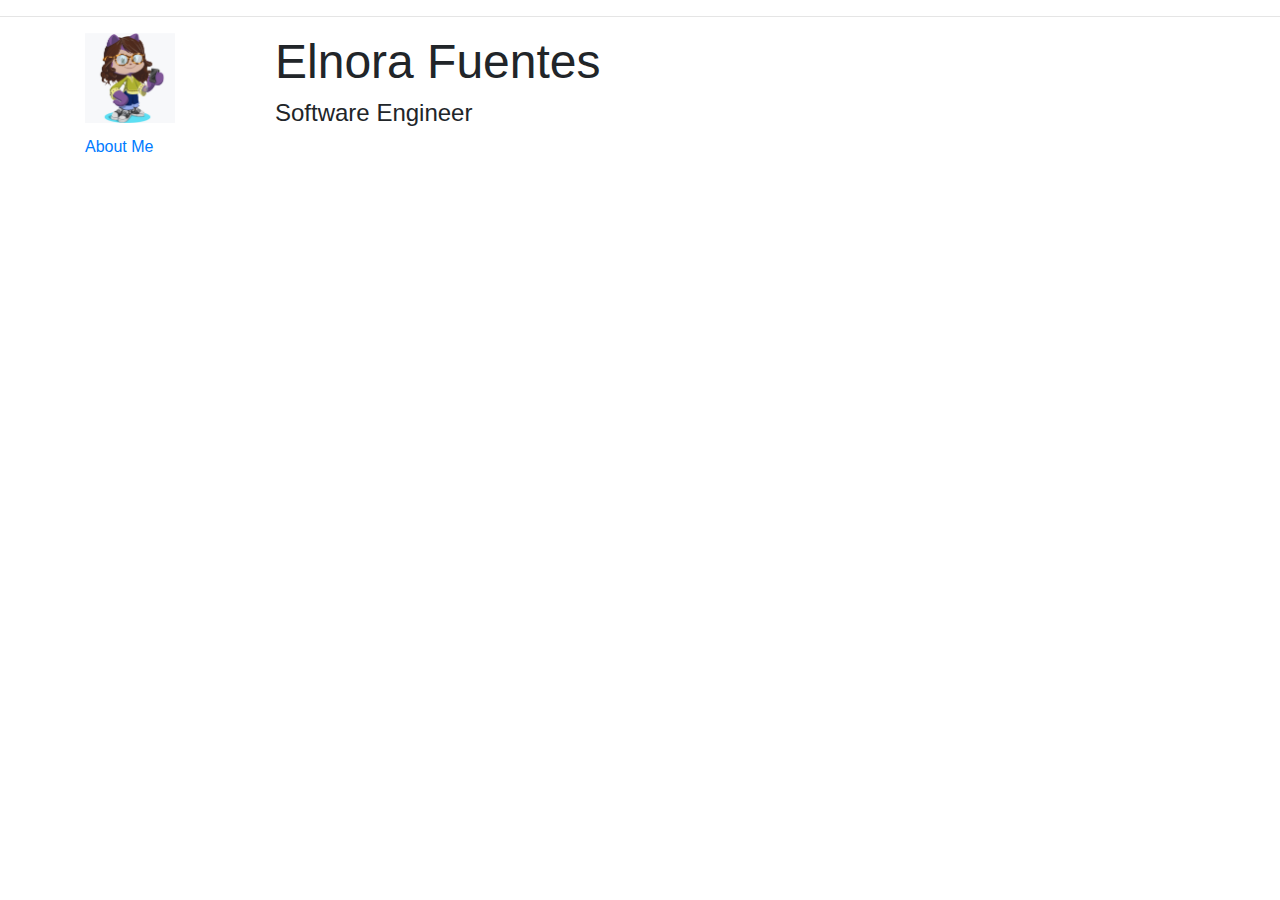
==== index.html @ 9b9c88f0 "Gems of War Project" ====
<!DOCTYPE html>
<html>
<head>
	<title>Elnora Fuentes</title>

		<!-- Bootstrap CSS -->
	<link rel="stylesheet" href="https://stackpath.bootstrapcdn.com/bootstrap/4.3.1/css/bootstrap.min.css" integrity="sha384-ggOyR0iXCbMQv3Xipma34MD+dH/1fQ784/j6cY/iJTQUOhcWr7x9JvoRxT2MZw1T" crossorigin="anonymous">

	<!-- Font Awesome -->
	<link rel="stylesheet" href="https://use.fontawesome.com/releases/v5.7.2/css/all.css" integrity="sha384-fnmOCqbTlWIlj8LyTjo7mOUStjsKC4pOpQbqyi7RrhN7udi9RwhKkMHpvLbHG9Sr" crossorigin="anonymous">

	<!-- CSS -->
	<link rel="stylesheet" type="text/css" href="css/index.css">

</head>
<body>

	<hr>
	<div class="container">
		<div class="row">
			<div class="col-2"><img id="octocat" width=90 src="imgs/octocat.png"></div>
			<div class="col-8">		
				<h1>Elnora Fuentes</h1>
				<h4>Software Engineer</h4>
			</div>
			<div class="col-2">
				<a href="https://www.linkedin.com/in/elnorafuentes/"><i class="fab fa-linkedin fa-2x"></i></a>
				<a href="https://github.com/elnorafuentes"><i class="fab fa-github fa-2x"></i></a>
			</div>
		</div>

		<div><a href="about.html">About Me</a></div>

		<div></div>

	</div>


</body>
</html>
---- css/index.css ----
/*Change linkedin and git logos to purple*/
.fab{
	color: indigo;
}


/*
::::::::::::::::::::::::::::::::::::::::::::::::::::
Bootstrap 4 breakpoints
https://bootstrapcreative.com/can-adjust-text-size-bootstrap-responsive-design/
*/
/* Small devices (landscape phones, 544px and up) */
@media (min-width: 544px) {  
  h1 {font-size:1.5rem;} /*1rem = 16px*/
}
 
/* Medium devices (tablets, 768px and up) The navbar toggle appears at this breakpoint */
@media (min-width: 768px) {  
  h1 {font-size:2rem;} /*1rem = 16px*/
}
 
/* Large devices (desktops, 992px and up) */
@media (min-width: 992px) { 
  h1 {font-size:2.5rem;} /*1rem = 16px*/
}
 
/* Extra large devices (large desktops, 1200px and up) */
@media (min-width: 1200px) {  
  h1 {font-size:3rem;} /*1rem = 16px*/    
}
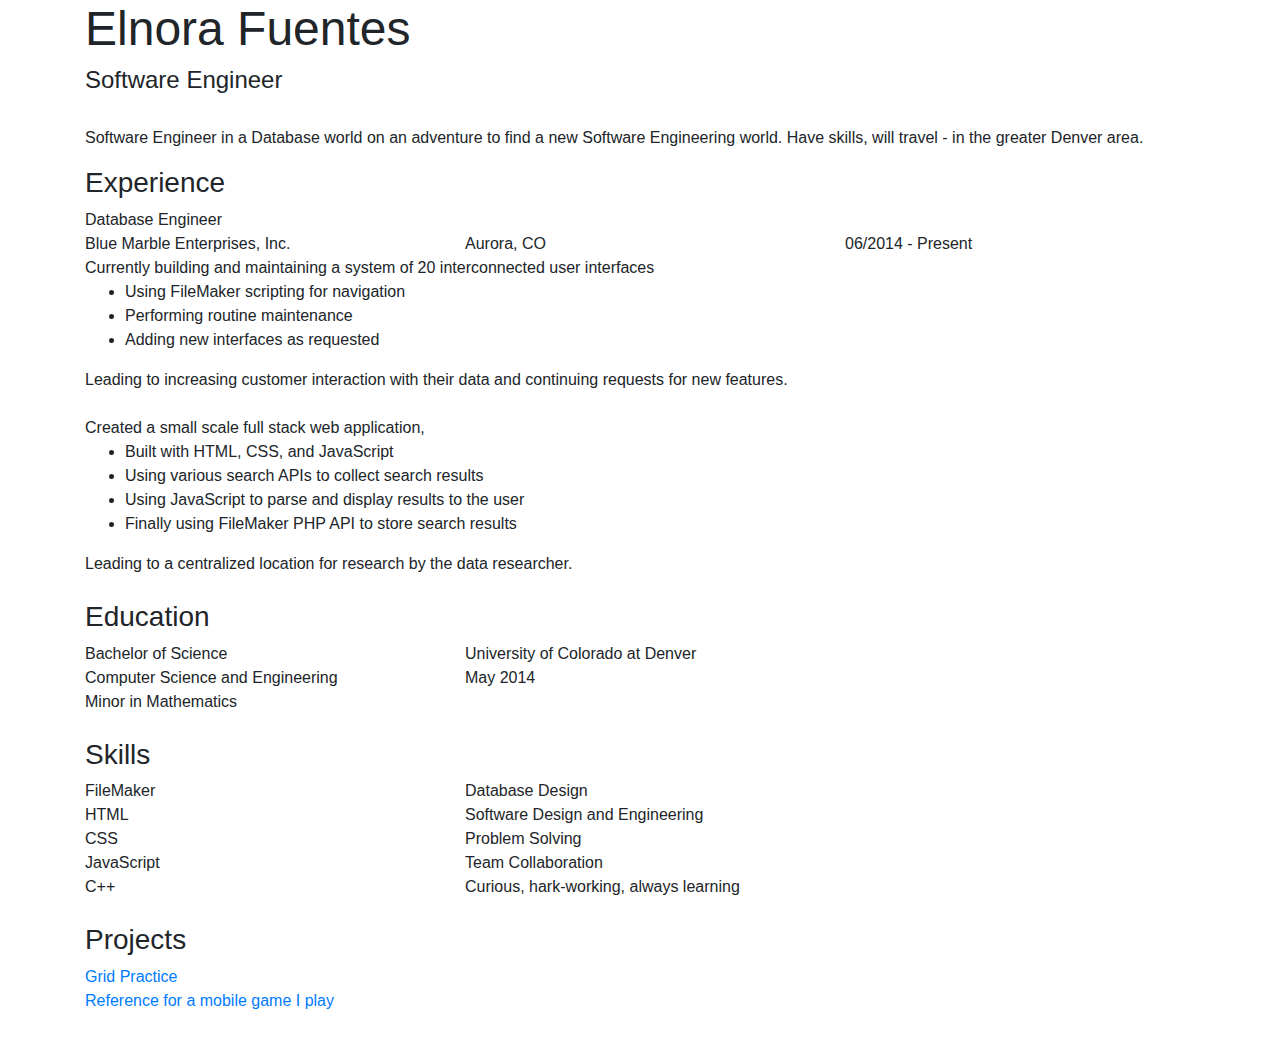
==== commit 6b253254: "Update index.html" ====
--- a/index.html
+++ b/index.html
@@ -3,7 +3,7 @@
 <head>
 	<title>Elnora Fuentes</title>
 
-		<!-- Bootstrap CSS -->
+	<!-- Bootstrap CSS -->
 	<link rel="stylesheet" href="https://stackpath.bootstrapcdn.com/bootstrap/4.3.1/css/bootstrap.min.css" integrity="sha384-ggOyR0iXCbMQv3Xipma34MD+dH/1fQ784/j6cY/iJTQUOhcWr7x9JvoRxT2MZw1T" crossorigin="anonymous">
 
 	<!-- Font Awesome -->
@@ -12,29 +12,108 @@
 	<!-- CSS -->
 	<link rel="stylesheet" type="text/css" href="css/index.css">
 
+	<!-- Google Font -->
+	<link href="https://fonts.googleapis.com/css?family=Playfair+Display:400,400i" rel="stylesheet">
+
 </head>
 <body>
+	
+	<div class="container">
+	
+		<header>
+			<div class="row align-items-center">
+				<div class="col-10">		
+					<h1>Elnora Fuentes</h1>
+					<h4>Software Engineer</h4>
+				</div>
+				<div class="col-2">
+					<a href="https://www.linkedin.com/in/elnorafuentes/"><i class="fab fa-linkedin fa-2x"></i></a>
+					<a href="https://github.com/elnorafuentes"><i class="fab fa-github fa-2x"></i></a>
 
-	<hr>
-	<div class="container">
-		<div class="row">
-			<div class="col-2"><img id="octocat" width=90 src="imgs/octocat.png"></div>
-			<div class="col-8">		
-				<h1>Elnora Fuentes</h1>
-				<h4>Software Engineer</h4>
+				</div>
 			</div>
-			<div class="col-2">
-				<a href="https://www.linkedin.com/in/elnorafuentes/"><i class="fab fa-linkedin fa-2x"></i></a>
-				<a href="https://github.com/elnorafuentes"><i class="fab fa-github fa-2x"></i></a>
-			</div>
-		</div>
+		</header>
 
-		<div><a href="about.html">About Me</a></div>
+		<br />
 
-		<div></div>
+		<main>
+		<p>Software Engineer in a Database world on an adventure to find a new Software Engineering world. Have skills, will travel - in the greater Denver area.</p>
+		
+			<section id="experience">
+				<div class="h3">Experience</div>
+				<div>Database Engineer</div>
+				<div class="row">
+					<div class="col-md-4">Blue Marble Enterprises, Inc.</div>
+					<div class="col-md-4">Aurora, CO</div>
+					<div class="col-md-4">06/2014 - Present</div>
+				</div>
+				<div>
+					Currently building and maintaining a system of 20 interconnected user interfaces
+					<ul>
+						<li>Using FileMaker scripting for navigation</li>
+						<li>Performing routine maintenance</li>
+						<li>Adding new interfaces as requested</li>
+					</ul>
+					Leading to increasing customer interaction with their data and continuing requests for new features.
+				</div>
+				<br />
+				<div>
+					Created a small scale full stack web application,
+					<ul>
+						<li>Built with HTML, CSS, and JavaScript</li>
+						<li>Using various search APIs to collect search results</li>
+						<li>Using JavaScript to parse and display results to the user</li>
+						<li>Finally using FileMaker PHP API to store search results</li>
+					</ul>
+					Leading to a centralized location for research by the data researcher.				
+				</div>
+			</section>
+			<br />
+			<section id="education">
+				<div class="h3">Education</div>
+				<div class="row justify-content-right">
+					<div class="col-md-6 col-lg-4">
+						<div>Bachelor of Science</div>
+						<div>Computer Science and Engineering</div>
+						<div>Minor in Mathematics</div>
+					</div>
+					<div class="col-md-6 col-lg-4">
+						<div>University of Colorado at Denver</div>
+						<div>May 2014</div>
+					</div>
+				</div>
+			</section>
+			<br />
+			<section id="skills">
+				<div class="h3">Skills</div>
+				<div class="row justify-content-right">
+					<div class="col-md-6 col-lg-4">
+						<div>FileMaker</div>
+						<div>HTML</div>
+						<div>CSS</div>
+						<div>JavaScript</div>
+						<div>C++</div>
+					</div>
+					<div class="col-md-6 col-lg-4">
+						<div>Database Design</div>
+						<div>Software Design and Engineering</div>
+						<div>Problem Solving</div>
+						<div>Team Collaboration</div>
+						<div>Curious, hark-working, always learning</div>
+					</div>
+				</div>
+			</section>
+			<br />
+			<section id="projects">
+				<div class="h3">Projects</div>
+ 				<div><a href="about.html">Grid Practice</a></div>
+ 				<div><a href="gemsofwar/arcane.html">Reference for a mobile game I play</a></div>
+			</section>
+		</main>
 
+		<br />
+		<footer>		
+		</footer>
 	</div>
-
-
 </body>
-</html>+</html>
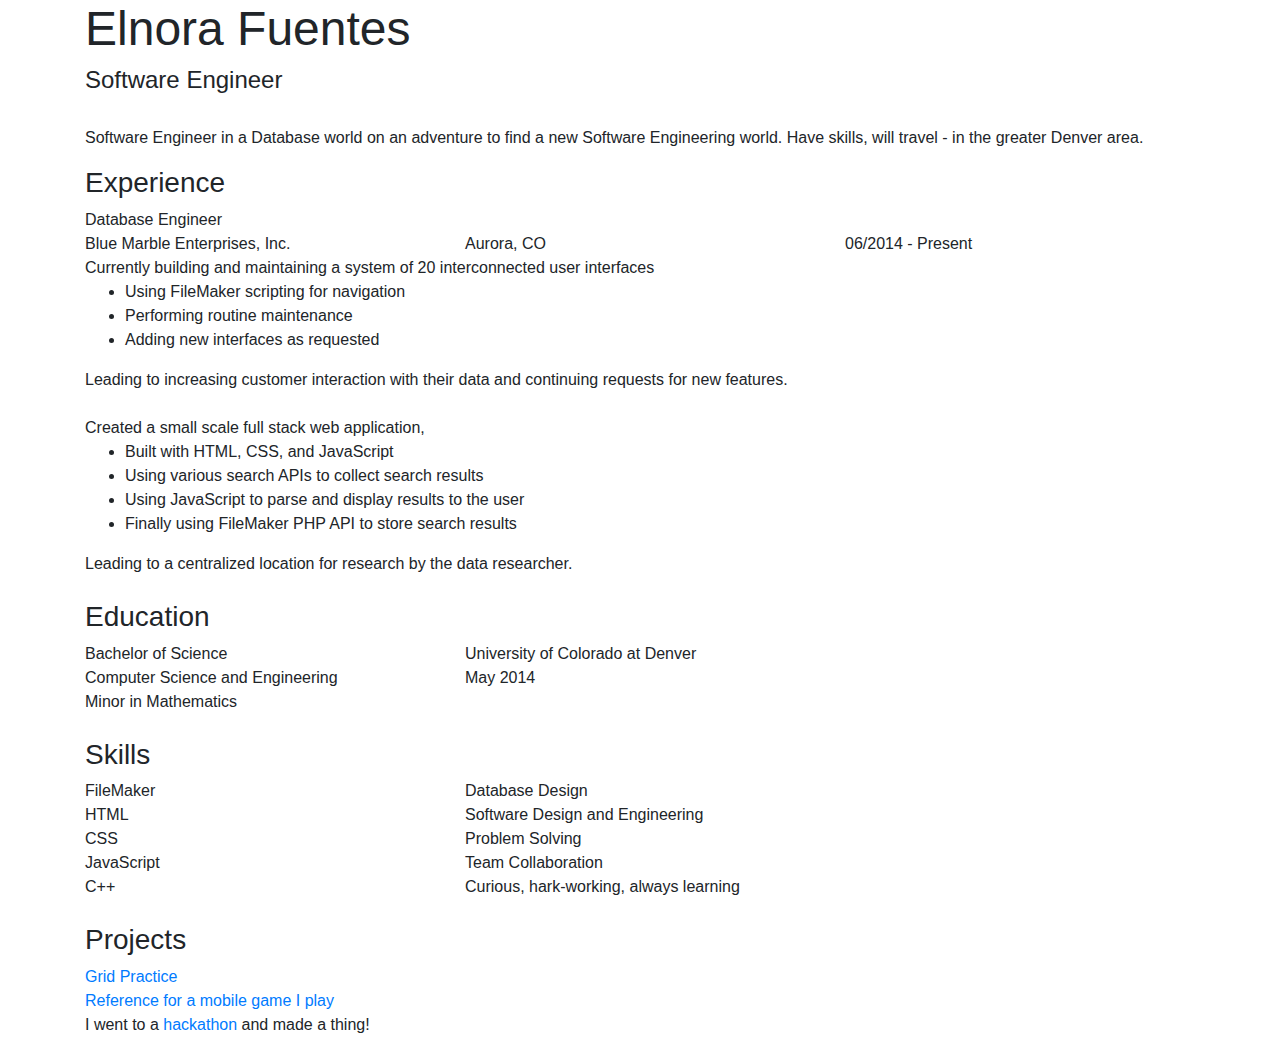
==== commit 22fc418d: "Update index.html" ====
--- a/index.html
+++ b/index.html
@@ -108,6 +108,7 @@
 				<div class="h3">Projects</div>
  				<div><a href="about.html">Grid Practice</a></div>
  				<div><a href="gemsofwar/arcane.html">Reference for a mobile game I play</a></div>
+ 				<div>I went to a <a href="Hackathon/index.html">hackathon</a> and made a thing!</div>
 			</section>
 		</main>
 
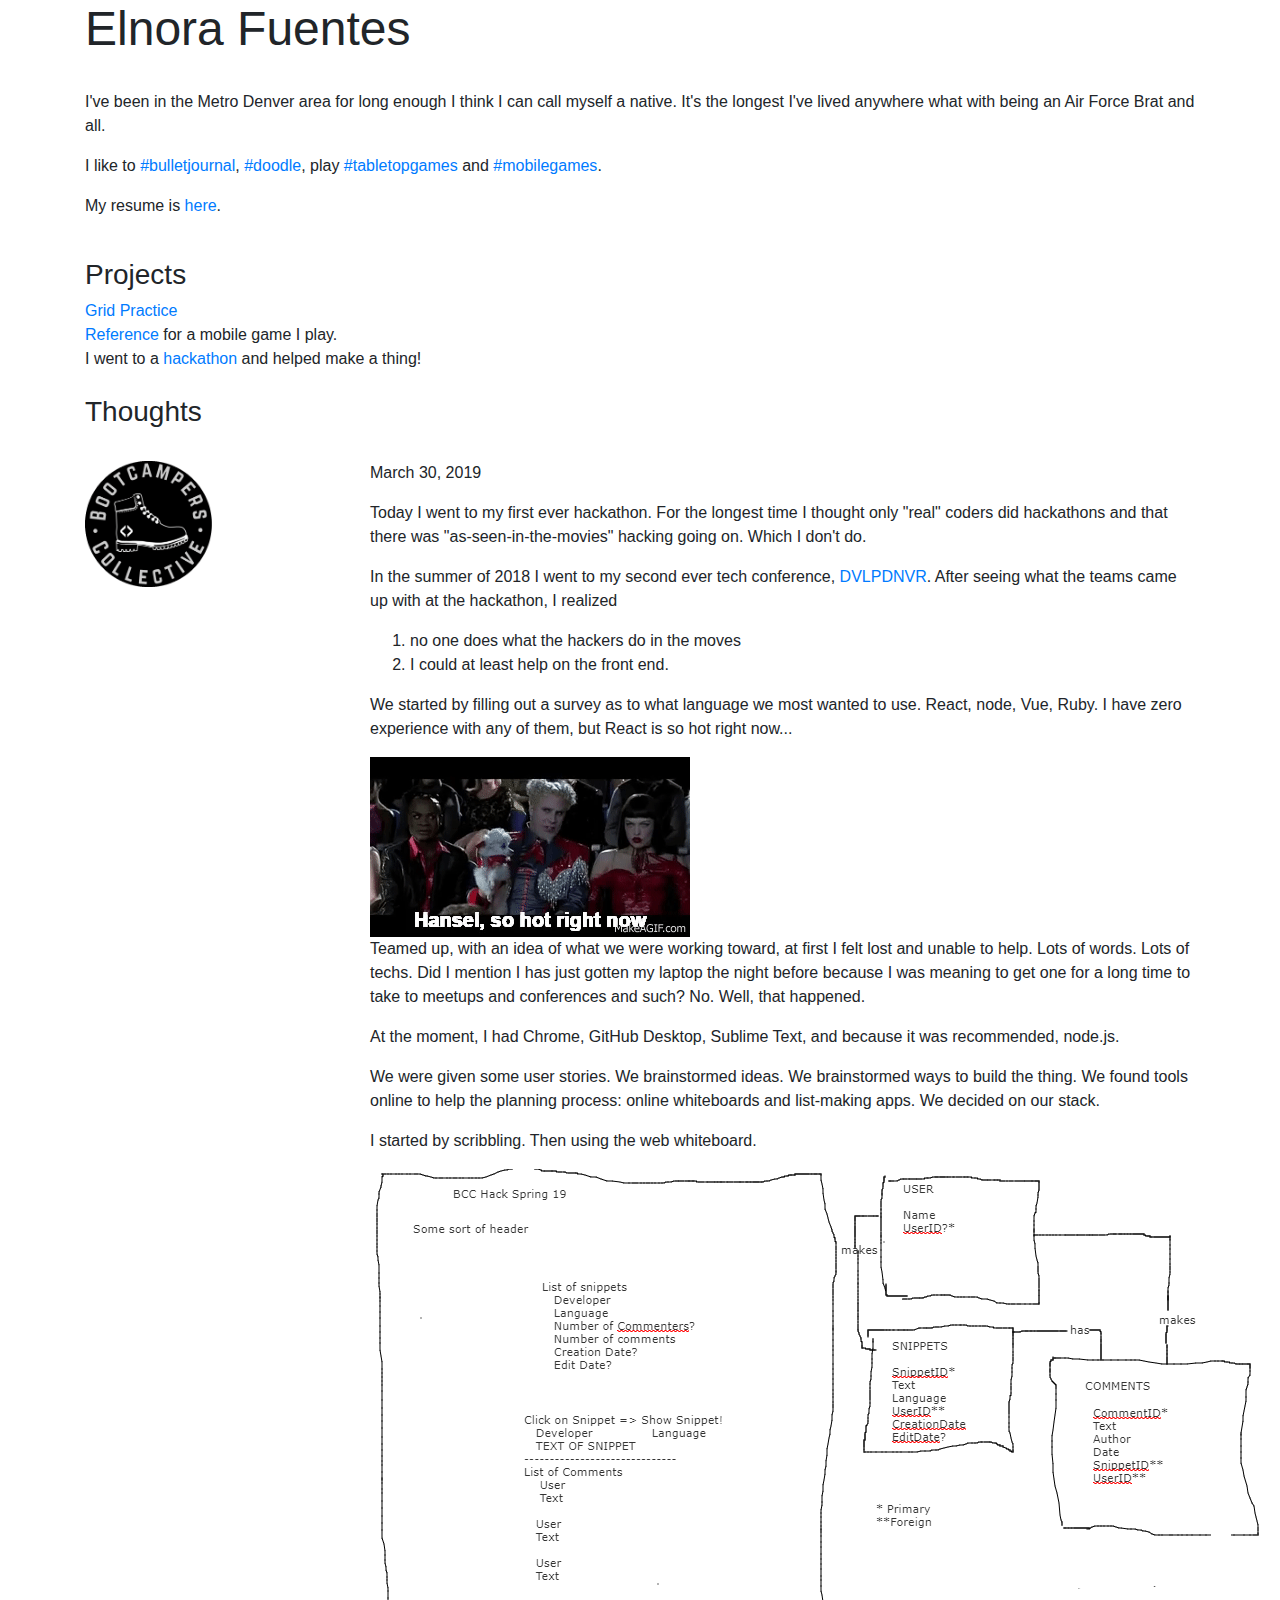
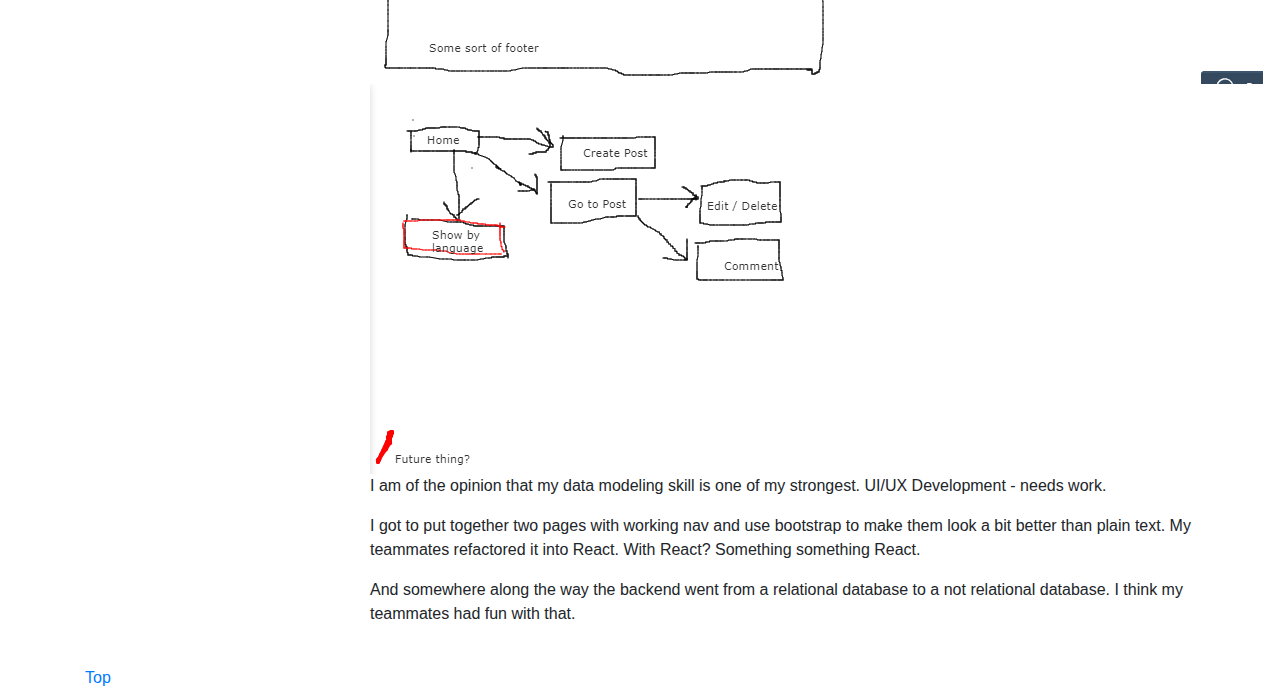
==== commit 4ef6ba4c: "So Many Changes" ====
--- a/index.html
+++ b/index.html
@@ -24,11 +24,10 @@
 			<div class="row align-items-center">
 				<div class="col-10">		
 					<h1>Elnora Fuentes</h1>
-					<h4>Software Engineer</h4>
 				</div>
 				<div class="col-2">
-					<a href="https://www.linkedin.com/in/elnorafuentes/"><i class="fab fa-linkedin fa-2x"></i></a>
-					<a href="https://github.com/elnorafuentes"><i class="fab fa-github fa-2x"></i></a>
+					<a href="https://www.linkedin.com/in/elnorafuentes/"><i class="fab fa-linkedin fa-2x fa-icon"></i></a>
+					<a href="https://github.com/elnorafuentes"><i class="fab fa-github fa-2x fa-icon"></i></a>
 
 				</div>
 			</div>
@@ -37,83 +36,55 @@
 		<br />
 
 		<main>
-		<p>Software Engineer in a Database world on an adventure to find a new Software Engineering world. Have skills, will travel - in the greater Denver area.</p>
-		
-			<section id="experience">
-				<div class="h3">Experience</div>
-				<div>Database Engineer</div>
-				<div class="row">
-					<div class="col-md-4">Blue Marble Enterprises, Inc.</div>
-					<div class="col-md-4">Aurora, CO</div>
-					<div class="col-md-4">06/2014 - Present</div>
-				</div>
-				<div>
-					Currently building and maintaining a system of 20 interconnected user interfaces
-					<ul>
-						<li>Using FileMaker scripting for navigation</li>
-						<li>Performing routine maintenance</li>
-						<li>Adding new interfaces as requested</li>
-					</ul>
-					Leading to increasing customer interaction with their data and continuing requests for new features.
-				</div>
-				<br />
-				<div>
-					Created a small scale full stack web application,
-					<ul>
-						<li>Built with HTML, CSS, and JavaScript</li>
-						<li>Using various search APIs to collect search results</li>
-						<li>Using JavaScript to parse and display results to the user</li>
-						<li>Finally using FileMaker PHP API to store search results</li>
-					</ul>
-					Leading to a centralized location for research by the data researcher.				
-				</div>
-			</section>
-			<br />
-			<section id="education">
-				<div class="h3">Education</div>
-				<div class="row justify-content-right">
-					<div class="col-md-6 col-lg-4">
-						<div>Bachelor of Science</div>
-						<div>Computer Science and Engineering</div>
-						<div>Minor in Mathematics</div>
-					</div>
-					<div class="col-md-6 col-lg-4">
-						<div>University of Colorado at Denver</div>
-						<div>May 2014</div>
-					</div>
-				</div>
-			</section>
-			<br />
-			<section id="skills">
-				<div class="h3">Skills</div>
-				<div class="row justify-content-right">
-					<div class="col-md-6 col-lg-4">
-						<div>FileMaker</div>
-						<div>HTML</div>
-						<div>CSS</div>
-						<div>JavaScript</div>
-						<div>C++</div>
-					</div>
-					<div class="col-md-6 col-lg-4">
-						<div>Database Design</div>
-						<div>Software Design and Engineering</div>
-						<div>Problem Solving</div>
-						<div>Team Collaboration</div>
-						<div>Curious, hark-working, always learning</div>
-					</div>
-				</div>
+			<section id="aboutme">
+				<p>I've been in the Metro Denver area for long enough I think I can call myself a native. It's the longest I've lived anywhere what with being an Air Force Brat and all.</p>
+				<p> I like to <a href=
+				"https://www.instagram.com/explore/tags/bulletjournal/">#bulletjournal</a>, <a href="https://www.instagram.com/sketchbooklines/">#doodle</a>, play <a href="https://www.instagram.com/explore/tags/boardgames/?hl=en">#tabletopgames</a> and <a href="https://en.wikipedia.org/wiki/Mobile_game">#mobilegames</a>.</p>
+				<p>My resume is <a href="resume.html">here</a>.</p>
 			</section>
 			<br />
 			<section id="projects">
 				<div class="h3">Projects</div>
  				<div><a href="about.html">Grid Practice</a></div>
- 				<div><a href="gemsofwar/arcane.html">Reference for a mobile game I play</a></div>
- 				<div>I went to a <a href="Hackathon/index.html">hackathon</a> and made a thing!</div>
+ 				<div><a href="gemsofwar/arcane.html">Reference</a> for a mobile game I play.</div>
+ 				<div>I went to a <a href="hackathon/specs.html">hackathon</a> and helped make a thing!</div>
+			</section>
+			<br />
+			<section id="blog">
+				<div class="h3">Thoughts</div>
+				<br />
+				<div class="row">
+					<div class="col-3" id="blog_march302019"><img src="imgs/bc-logo-NEW.png" class="blog-img" alt="bootcampers_collective_logo">
+					</div>
+					<div class="col-9">
+						<p>March 30, 2019</p>
+						<p>Today I went to my first ever hackathon. For the longest time I thought only "real" coders did hackathons and that there was "as-seen-in-the-movies" hacking going on. Which I don't do.</p>
+						<p>In the summer of 2018 I went to my second ever tech conference, <a href="https://developdenver.org/">DVLPDNVR</a>. After seeing what the teams came up with at the  hackathon, I realized
+						<ol>
+							<li> no one does what the hackers do in the moves</li>
+							<li>I could at least help on the front end.
+							</li>
+						</ol></p>
+						<p>We started by filling out a survey as to what language we most wanted to use. React, node, Vue, Ruby. I have zero experience with any of them, but React is so hot right now...</p>
+						<img src="So_Hot_Right_Now.gif" alt="zoolander">
+						<p>Teamed up, with an idea of what we were working toward, at first I felt lost and unable to help. Lots of words. Lots of techs. Did I mention I has just gotten my laptop the night before because I was meaning to get one for a long time to take to meetups and conferences and such? No. Well, that happened.</p>
+						<p>At the moment, I had Chrome, GitHub Desktop, Sublime Text, and because it was recommended, node.js.</p>
+						<p>We were given some user stories. We brainstormed ideas. We brainstormed ways to build the thing. We found tools online to help the planning process: online whiteboards and list-making apps. We decided on our stack. </p>
+						<p>I started by scribbling. Then using the web whiteboard.</p>
+						<img src="hackathon/whiteboard1.png" alt="webwhiteboard">
+						<img src="hackathon/navigation.png" alt="navigationSketch">
+						<p>I am of the opinion that my data modeling skill is one of my strongest. UI/UX Development - needs work.</p>
+						<p>I got to put together two pages with working nav and use bootstrap to make them look a bit better than plain text. My teammates refactored it into React. With React? Something something React.</p>
+						<p>And somewhere along the way the backend went from a relational database to a not relational database. I think my teammates had fun with that.</p>
+					</div>
+				</div>
 			</section>
 		</main>
 
 		<br />
-		<footer>		
+		<footer>
+			<a href="#">Top</a>
+		
 		</footer>
 	</div>
 </body>
--- a/css/index.css
+++ b/css/index.css
@@ -1,7 +1,11 @@
 
 /*Change linkedin and git logos to purple*/
-.fab{
+.fa-icon{
 	color: indigo;
+}
+
+.blog-img{
+	max-width: 50%;
 }
 
 
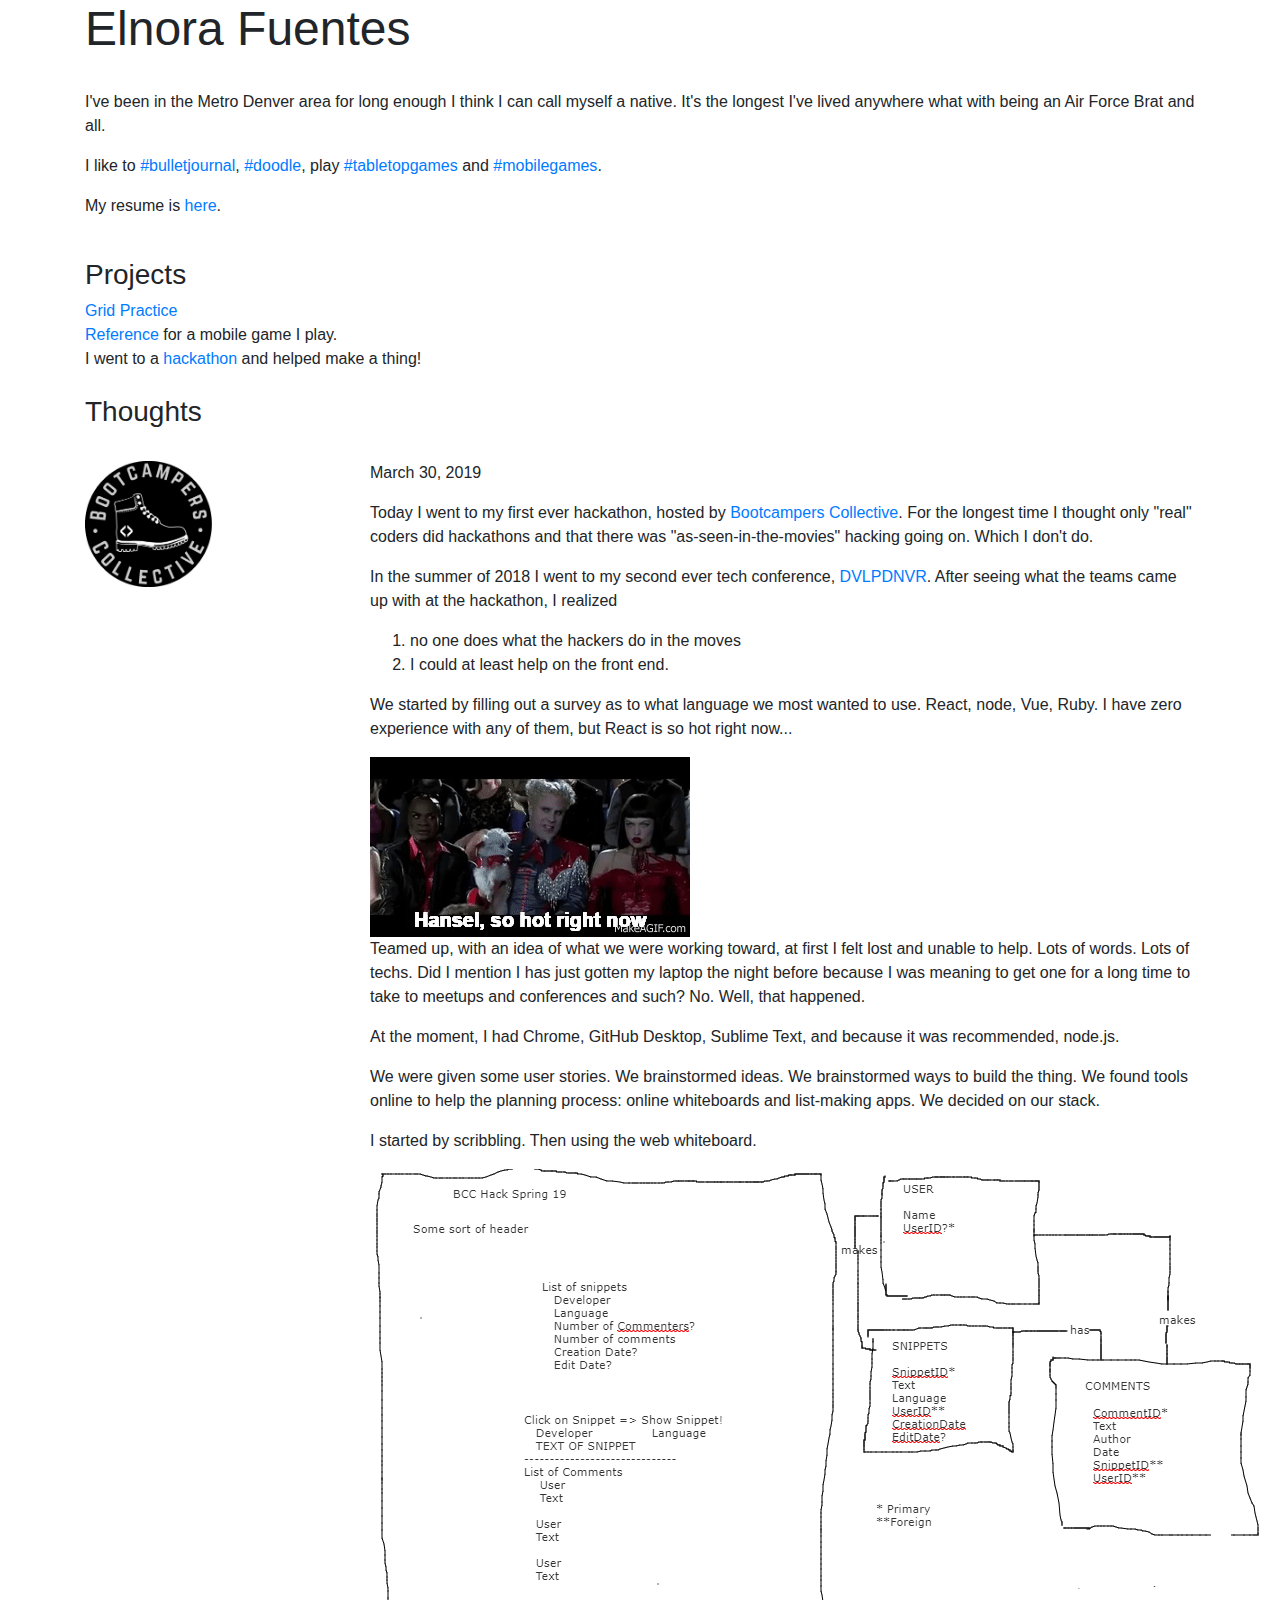
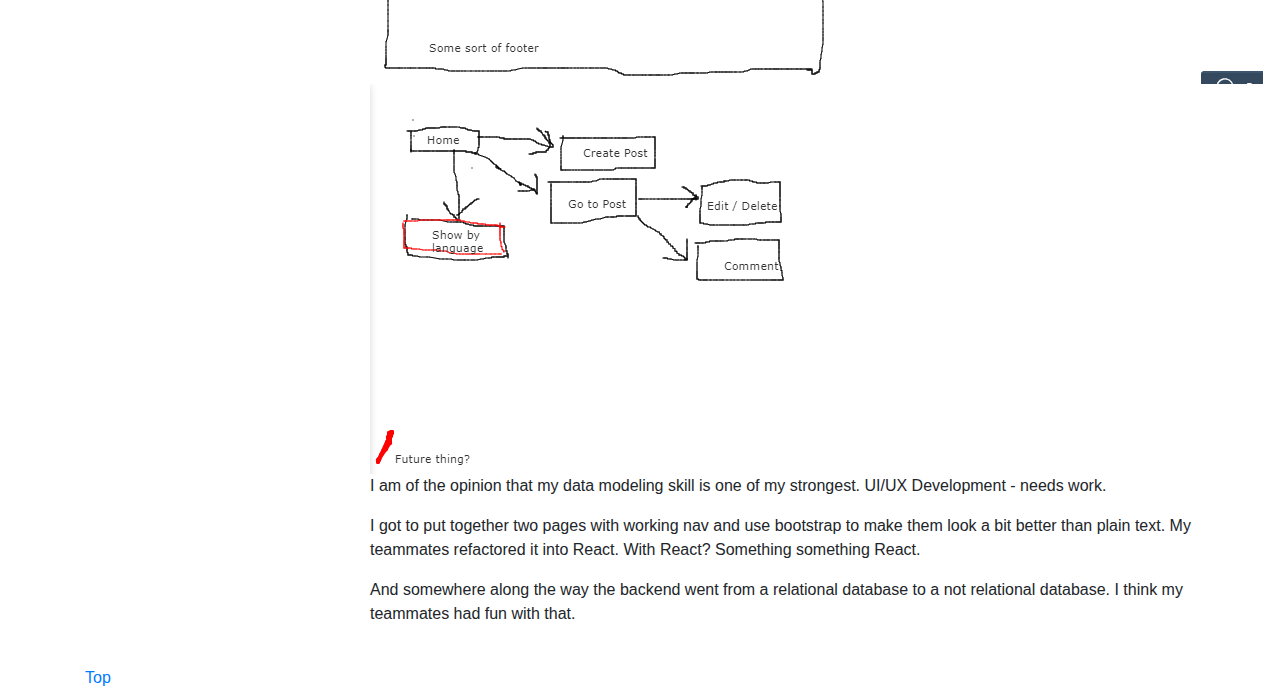
==== commit d8f7b7b7: "Update index.html" ====
--- a/index.html
+++ b/index.html
@@ -58,7 +58,7 @@
 					</div>
 					<div class="col-9">
 						<p>March 30, 2019</p>
-						<p>Today I went to my first ever hackathon. For the longest time I thought only "real" coders did hackathons and that there was "as-seen-in-the-movies" hacking going on. Which I don't do.</p>
+						<p>Today I went to my first ever hackathon, hosted by <a href="http://www.bootcamperscollective.com/home">Bootcampers Collective</a>. For the longest time I thought only "real" coders did hackathons and that there was "as-seen-in-the-movies" hacking going on. Which I don't do.</p>
 						<p>In the summer of 2018 I went to my second ever tech conference, <a href="https://developdenver.org/">DVLPDNVR</a>. After seeing what the teams came up with at the  hackathon, I realized
 						<ol>
 							<li> no one does what the hackers do in the moves</li>
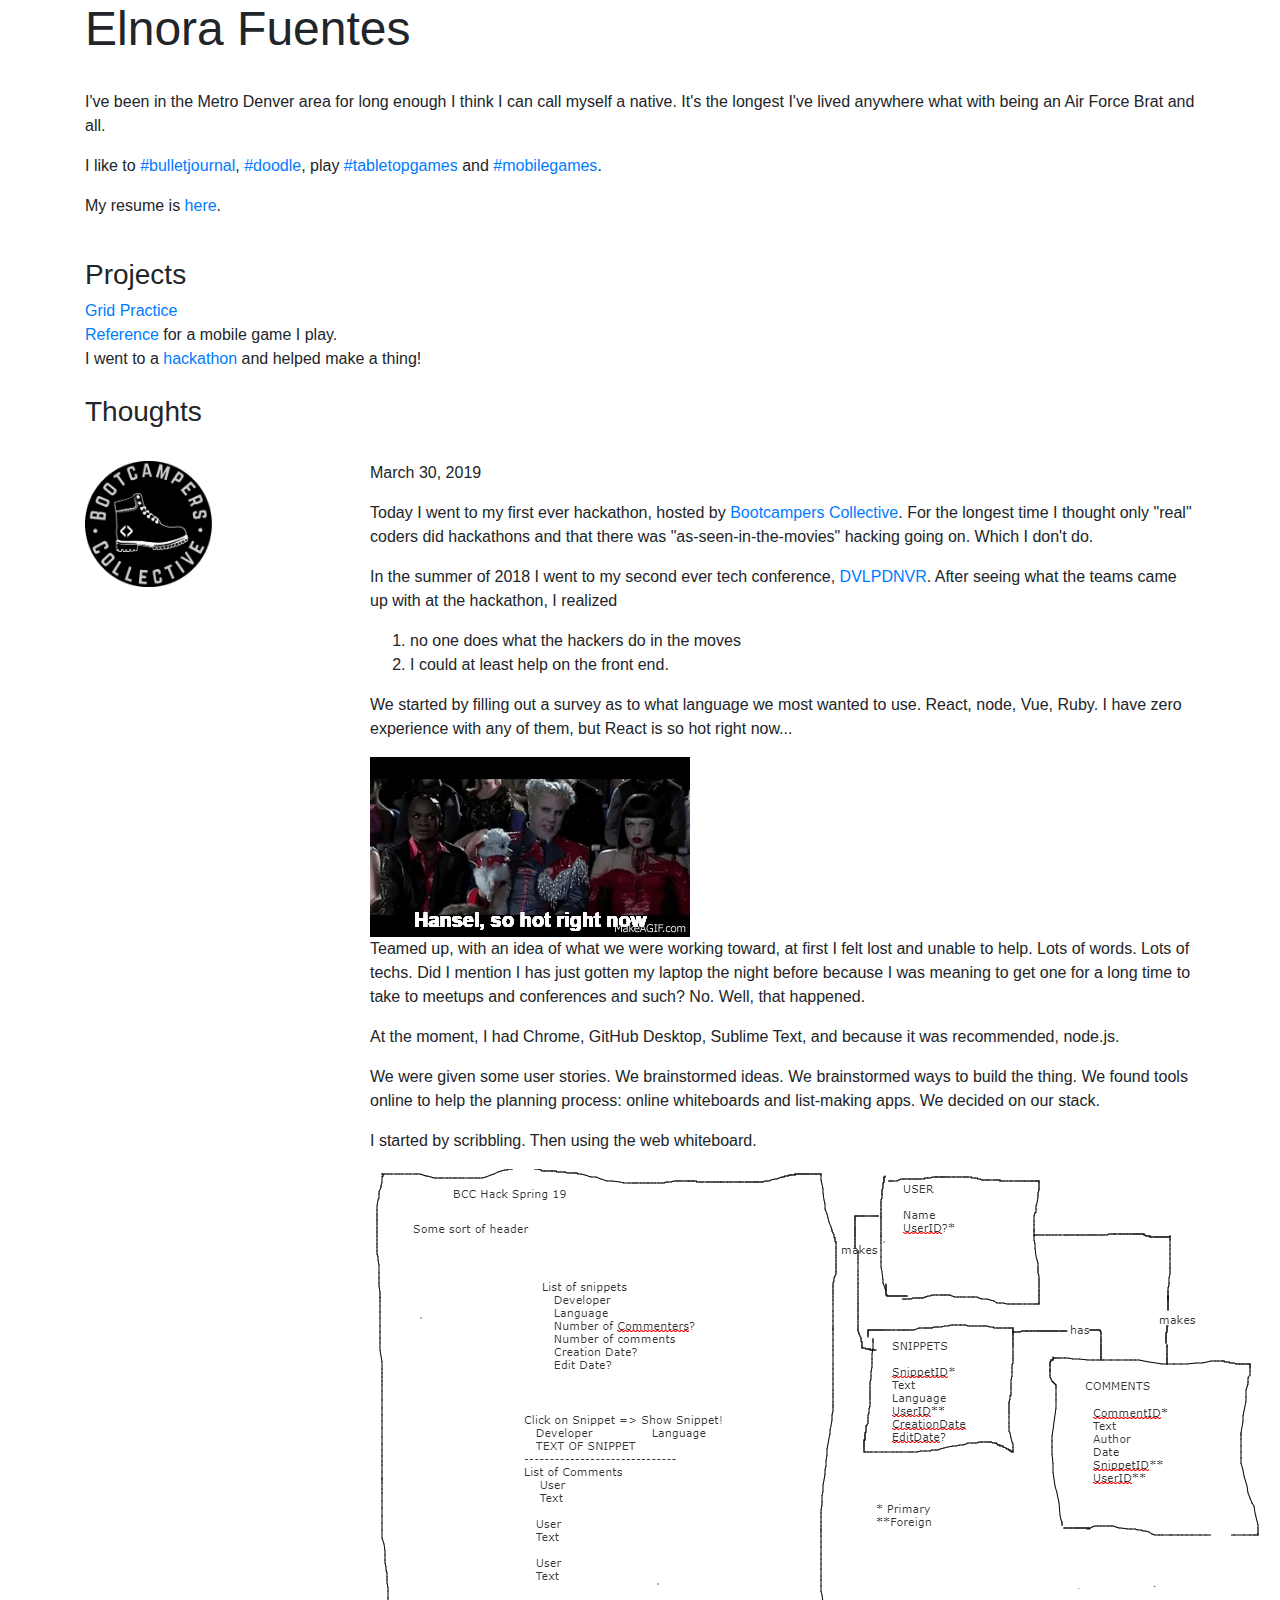
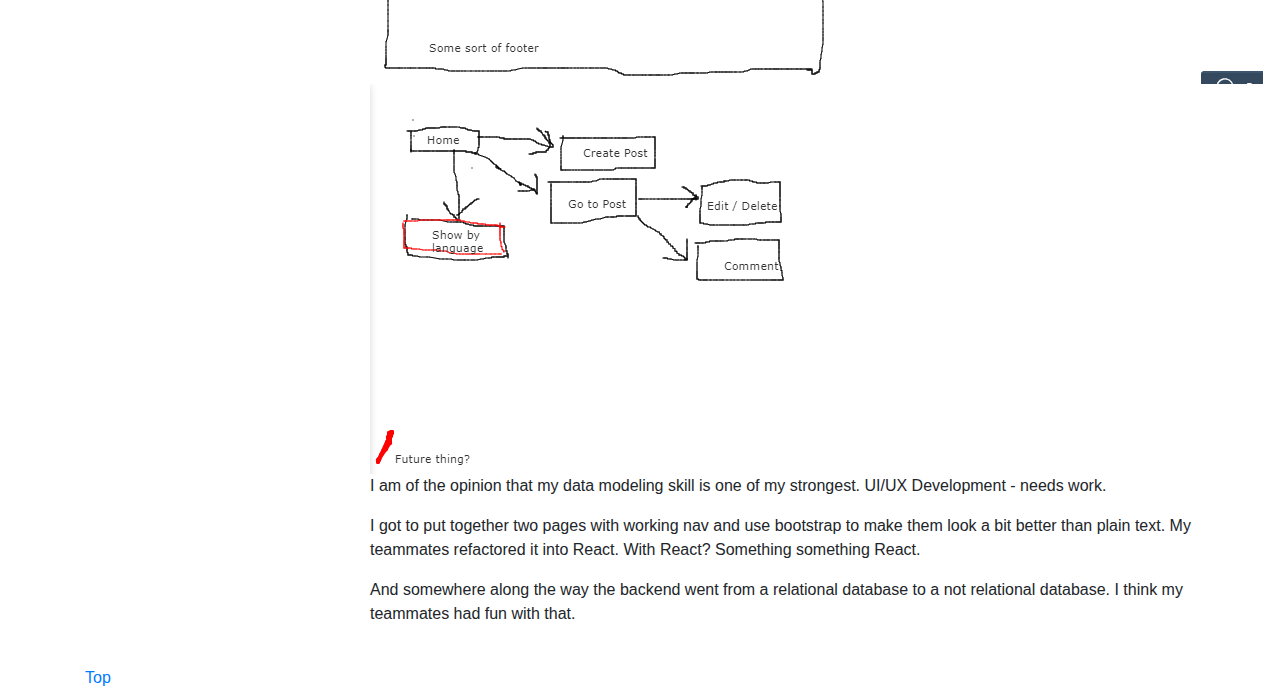
==== commit 5564b770: "Update index.html" ====
--- a/index.html
+++ b/index.html
@@ -47,7 +47,7 @@
 				<div class="h3">Projects</div>
  				<div><a href="about.html">Grid Practice</a></div>
  				<div><a href="gemsofwar/arcane.html">Reference</a> for a mobile game I play.</div>
- 				<div>I went to a <a href="hackathon/specs.html">hackathon</a> and helped make a thing!</div>
+ 				<div>I went to a <a href="Hackathon/specs.html">hackathon</a> and helped make a thing!</div>
 			</section>
 			<br />
 			<section id="blog">
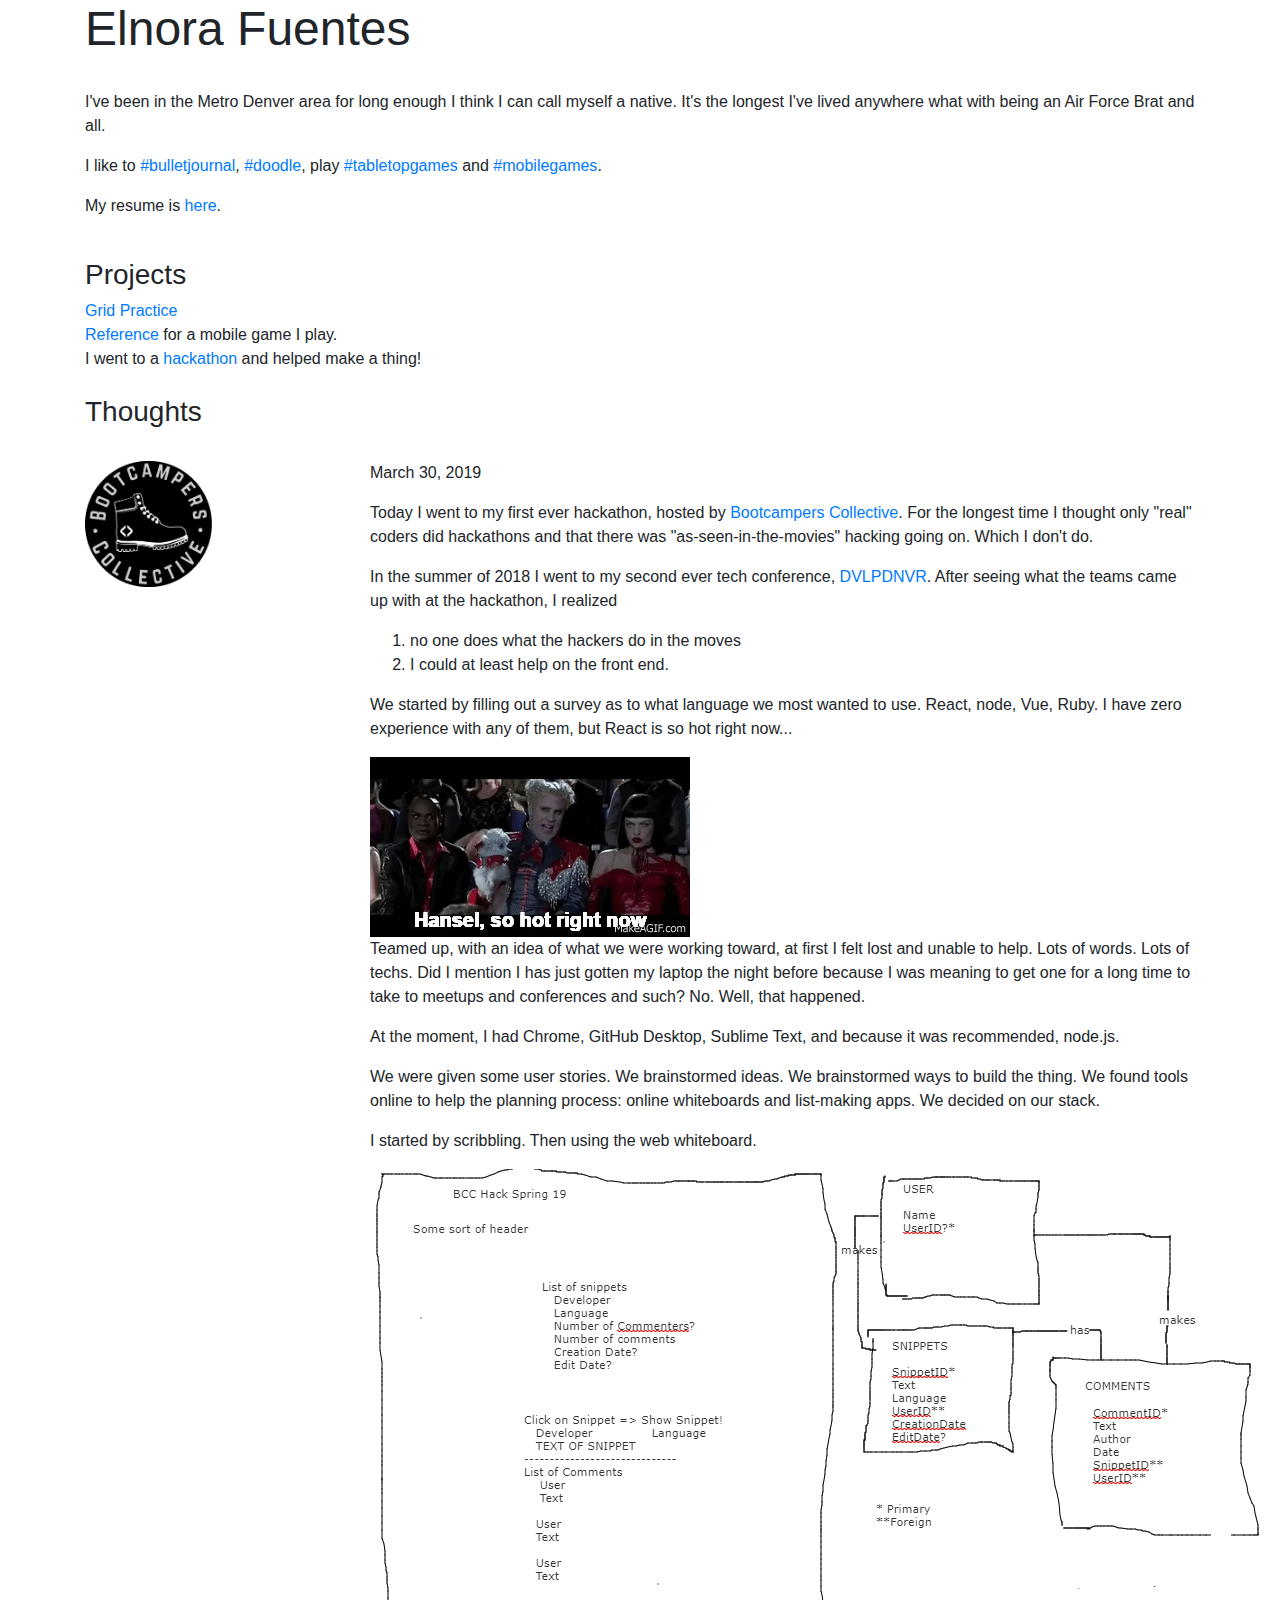
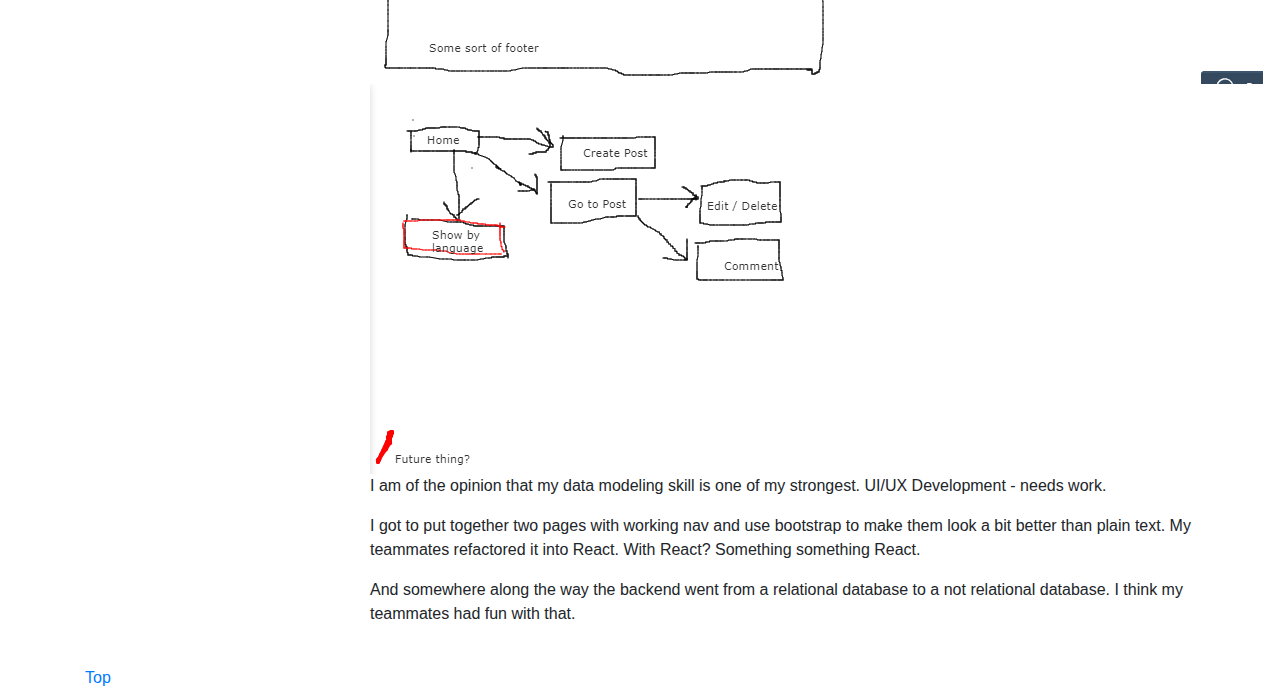
==== commit 63debe5c: "Update index.html" ====
--- a/index.html
+++ b/index.html
@@ -47,7 +47,7 @@
 				<div class="h3">Projects</div>
  				<div><a href="about.html">Grid Practice</a></div>
  				<div><a href="gemsofwar/arcane.html">Reference</a> for a mobile game I play.</div>
- 				<div>I went to a <a href="Hackathon/specs.html">hackathon</a> and helped make a thing!</div>
+ 				<div>I went to a <a href="hackathon/specs.html">hackathon</a> and helped make a thing!</div>
 			</section>
 			<br />
 			<section id="blog">
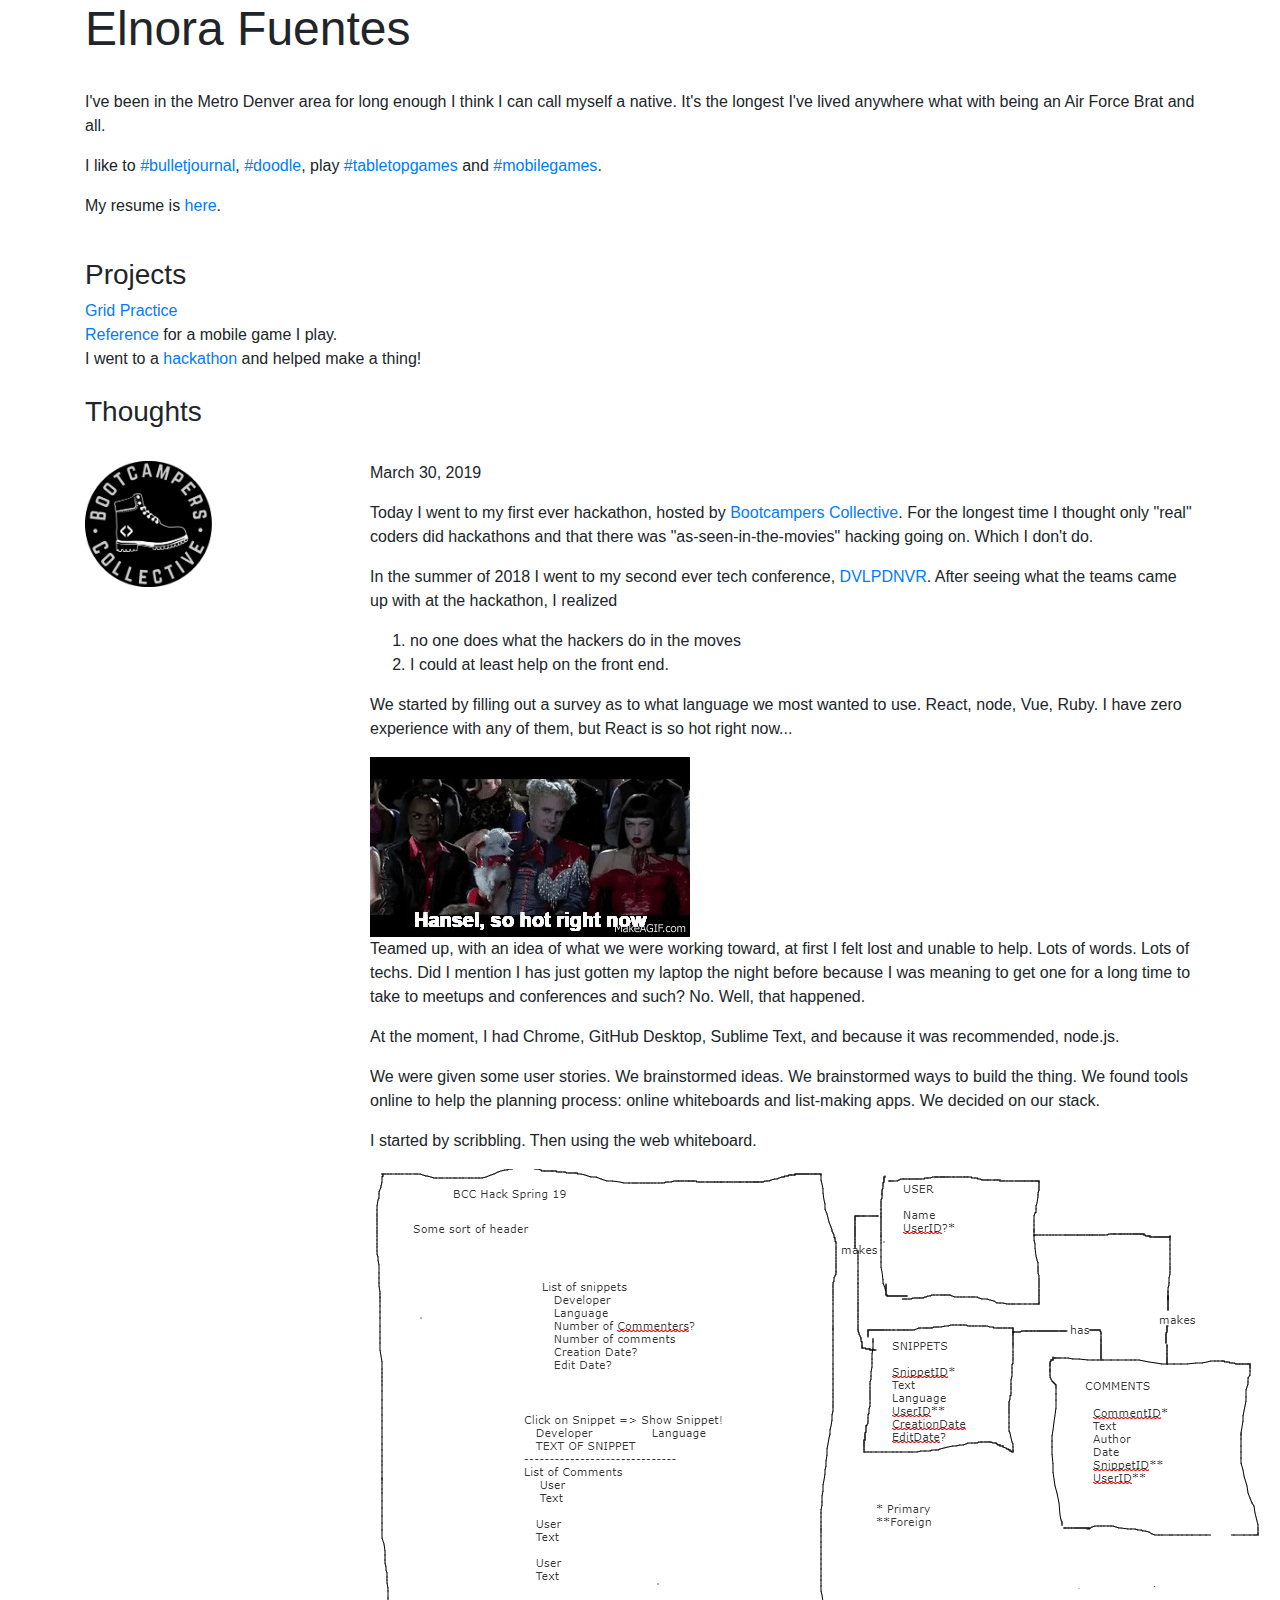
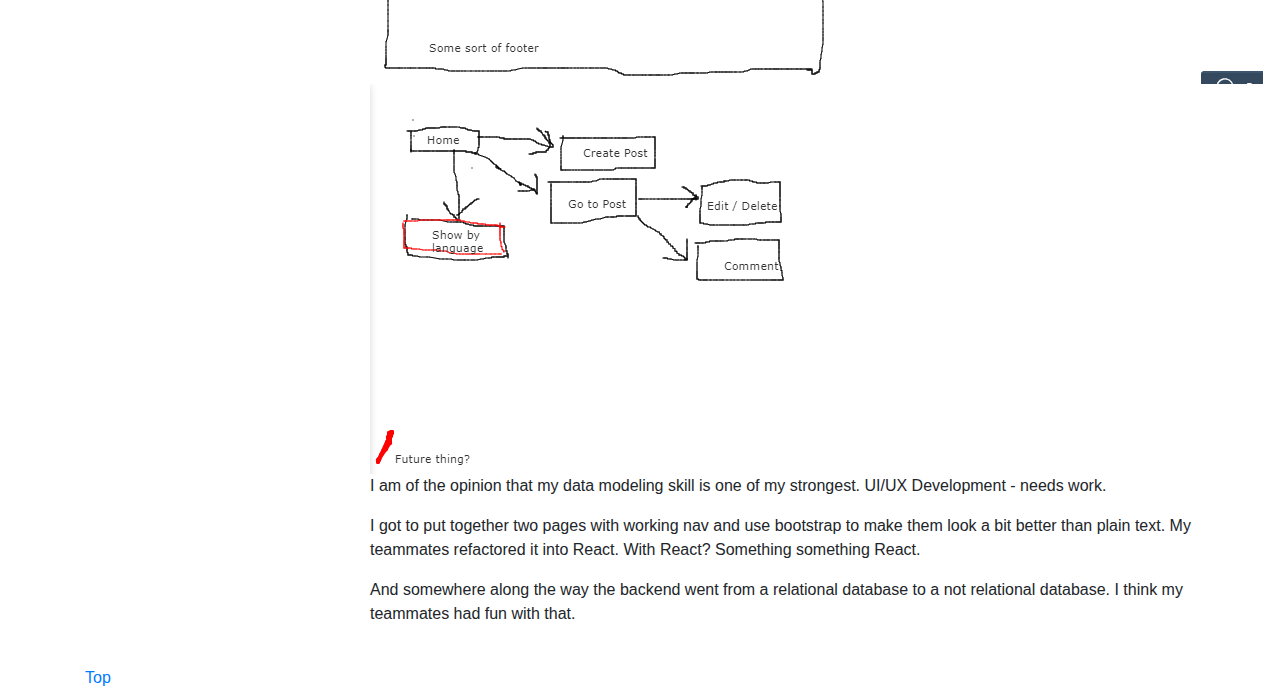
==== commit c8f0e47f: "Update index.html" ====
--- a/index.html
+++ b/index.html
@@ -2,6 +2,8 @@
 <html>
 <head>
 	<title>Elnora Fuentes</title>
+	
+	<meta name="viewport" content="width=device-width, initial-scale=1, shrink-to-fit=no">
 
 	<!-- Bootstrap CSS -->
 	<link rel="stylesheet" href="https://stackpath.bootstrapcdn.com/bootstrap/4.3.1/css/bootstrap.min.css" integrity="sha384-ggOyR0iXCbMQv3Xipma34MD+dH/1fQ784/j6cY/iJTQUOhcWr7x9JvoRxT2MZw1T" crossorigin="anonymous">
